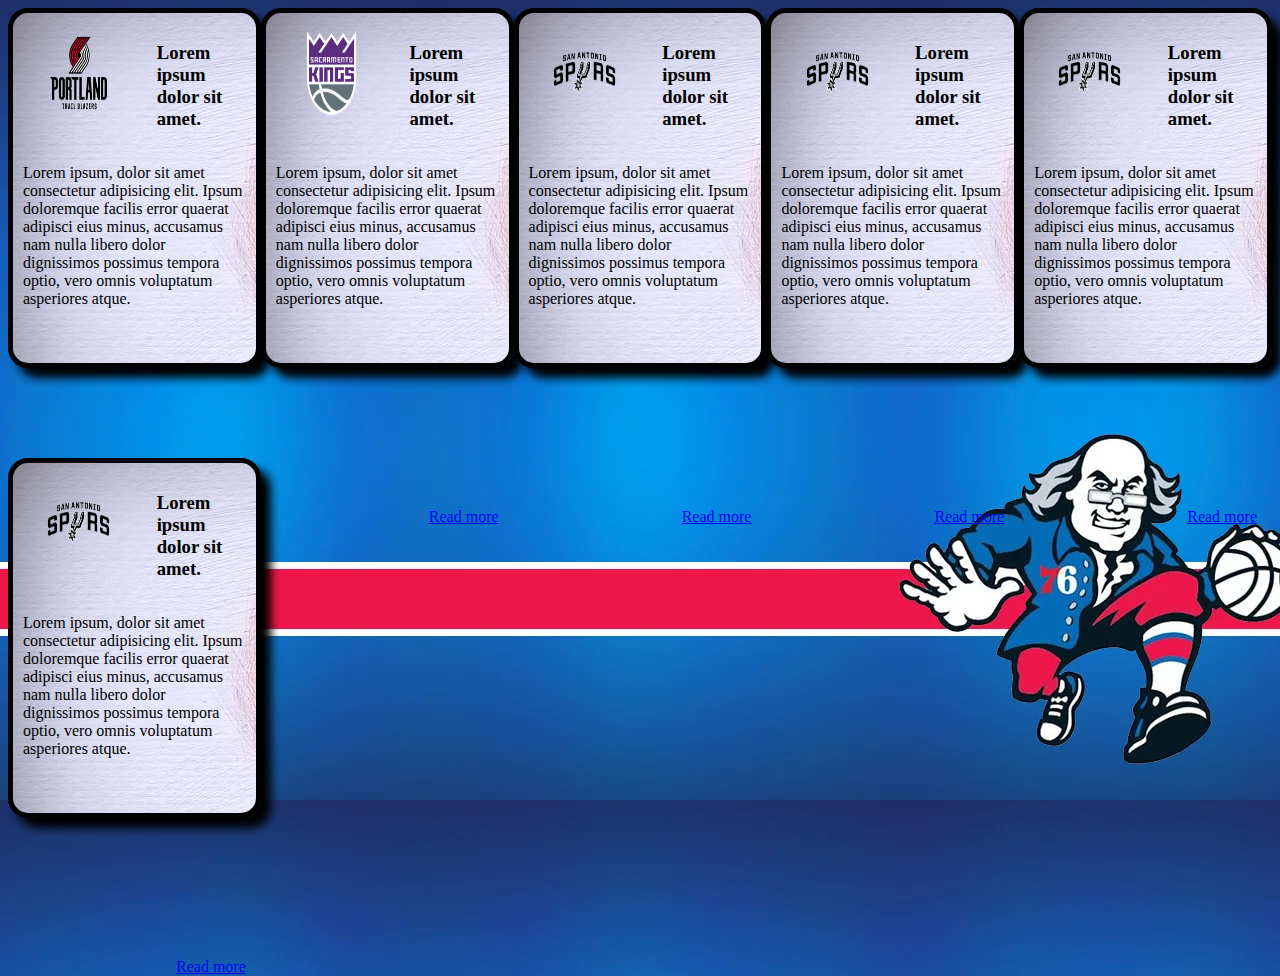
==== index.html @ cfdbb055 "initial commit" ====
<!DOCTYPE html>
<html lang="en">
<head>
    <meta charset="UTF-8">
    <meta http-equiv="X-UA-Compatible" content="IE=edge">
    <meta name="viewport" content="width=device-width, initial-scale=1.0">
    <title>Document</title>
    <link rel="stylesheet" href="index.css">
</head>
<body>
    <div class="circle">
        <div>
        <img src="./nba-portland-trail-blazers-logo-300x300.png" alt="">
        <h3>Lorem ipsum dolor sit amet.</h3>
        </div>
        <div>
        <p>Lorem ipsum, dolor sit amet consectetur adipisicing elit. Ipsum doloremque facilis error quaerat adipisci eius minus, accusamus nam nulla libero dolor dignissimos possimus tempora optio, vero omnis voluptatum asperiores atque.</p>
        </div>
        <div><a href="#">Read more</a></div>
    </div>
    <div class="circle">
        <div>
        <img src="./nba-sacramento-kings-logo-300x300.png" alt="">
        <h3>Lorem ipsum dolor sit amet.</h3>
        </div>
        <div>
        <p>Lorem ipsum, dolor sit amet consectetur adipisicing elit. Ipsum doloremque facilis error quaerat adipisci eius minus, accusamus nam nulla libero dolor dignissimos possimus tempora optio, vero omnis voluptatum asperiores atque.</p>
        </div>
        <div><a href="#">Read more</a></div>
    </div>
    <div class="circle">
        <div>
        <img src="./nba-san-antonio-spurs-logo-300x300.png" alt="">
        <h3>Lorem ipsum dolor sit amet.</h3>
        </div>
        <div>
        <p>Lorem ipsum, dolor sit amet consectetur adipisicing elit. Ipsum doloremque facilis error quaerat adipisci eius minus, accusamus nam nulla libero dolor dignissimos possimus tempora optio, vero omnis voluptatum asperiores atque.</p>
        </div>
        <div><a href="#">Read more</a></div>
    </div>
    <div class="circle">
        <div>
        <img src="./nba-san-antonio-spurs-logo-300x300.png" alt="">
        <h3>Lorem ipsum dolor sit amet.</h3>
        </div>
        <div>
        <p>Lorem ipsum, dolor sit amet consectetur adipisicing elit. Ipsum doloremque facilis error quaerat adipisci eius minus, accusamus nam nulla libero dolor dignissimos possimus tempora optio, vero omnis voluptatum asperiores atque.</p>
        </div>
        <div><a href="#">Read more</a></div>
    </div>
    <div class="circle">
        <div>
        <img src="./nba-san-antonio-spurs-logo-300x300.png" alt="">
        <h3>Lorem ipsum dolor sit amet.</h3>
        </div>
        <div>
        <p>Lorem ipsum, dolor sit amet consectetur adipisicing elit. Ipsum doloremque facilis error quaerat adipisci eius minus, accusamus nam nulla libero dolor dignissimos possimus tempora optio, vero omnis voluptatum asperiores atque.</p>
        </div>
        <div><a href="#">Read more</a></div>
    </div>
    <div class="circle">
        <div>
        <img src="./nba-san-antonio-spurs-logo-300x300.png" alt="">
        <h3>Lorem ipsum dolor sit amet.</h3>
        </div>
        <div>
        <p>Lorem ipsum, dolor sit amet consectetur adipisicing elit. Ipsum doloremque facilis error quaerat adipisci eius minus, accusamus nam nulla libero dolor dignissimos possimus tempora optio, vero omnis voluptatum asperiores atque.</p>
        </div>
        <div><a href="#">Read more</a></div>
    </div>
</body>
</html>
---- index.css ----
body{
    height: 100vh;
    background-color: green;
    display: flex;
    flex-wrap: wrap;
    background: url("./76.webp");
    background-size: 100%;
  
   
}
.circle{
    height: 40vh;
    width: 20%;
    box-sizing: border-box;
    padding: 10px;
    border: 5px solid black;
    background-color: aqua;
    border-radius: 20px;
    box-shadow: 10px 10px 10px black;
    background: url("./bodybackground.jpg");
}
.circle:hover{
    transform:scale(1.2);
}
.circle img{
    height: 100px;
    width: 30%;
    
}
.circle div h3{
    
    width: 30%
}
.circle div:first-child{
    display: flex;
    justify-content: space-around;
}
.circle div:last-child{
    display: flex;
    justify-content: end;
    margin-top: 200px;
    
}
.circle:first-child{
    background-color: yellow;
}
.circle:nth-child(3){
    background-color: orange;
  

   
    
}
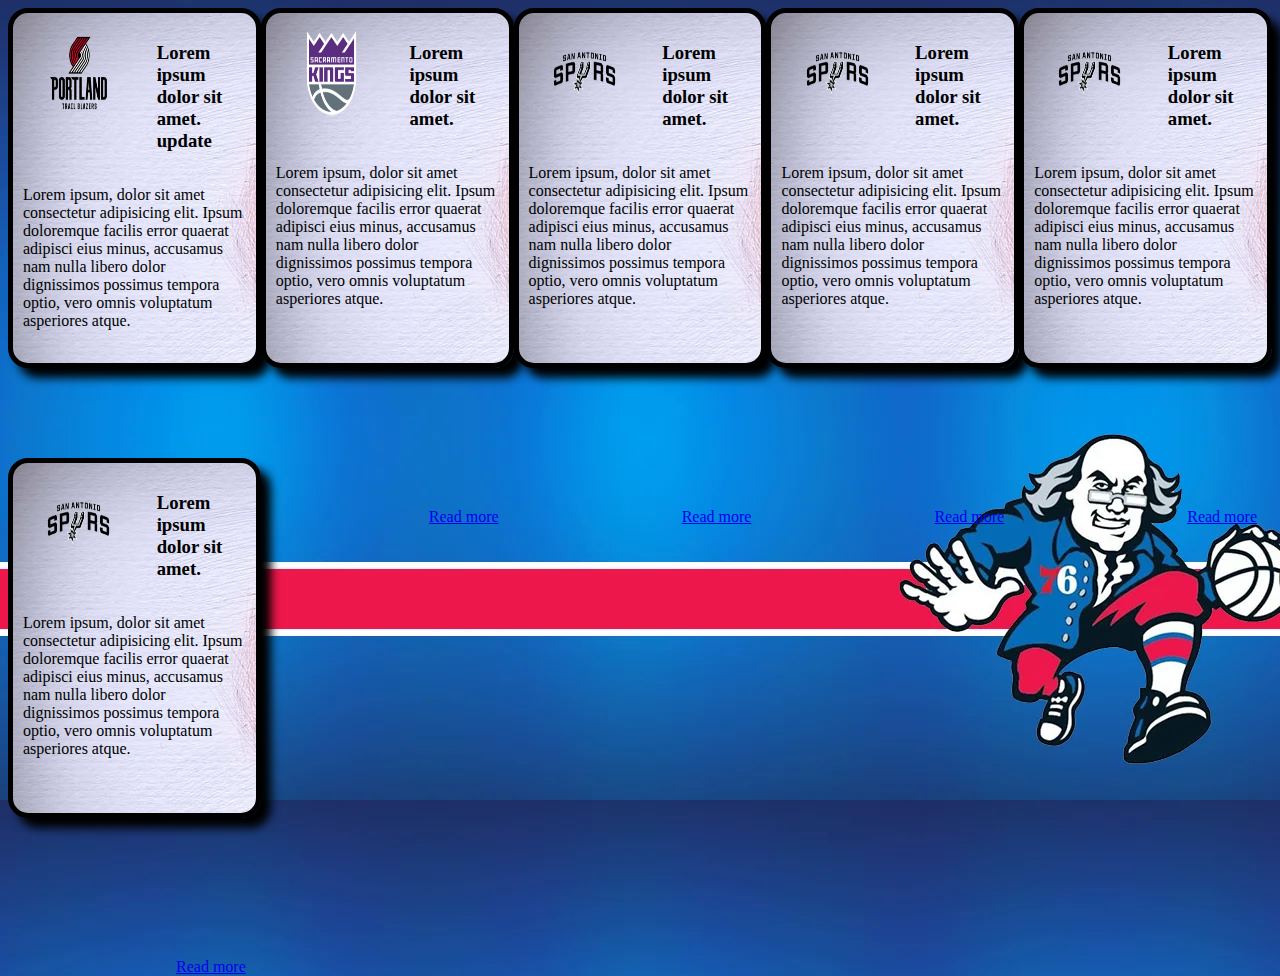
==== commit 1cce172f: "update1" ====
--- a/index.html
+++ b/index.html
@@ -11,7 +11,7 @@
     <div class="circle">
         <div>
         <img src="./nba-portland-trail-blazers-logo-300x300.png" alt="">
-        <h3>Lorem ipsum dolor sit amet.</h3>
+        <h3>Lorem ipsum dolor sit amet. update</h3>
         </div>
         <div>
         <p>Lorem ipsum, dolor sit amet consectetur adipisicing elit. Ipsum doloremque facilis error quaerat adipisci eius minus, accusamus nam nulla libero dolor dignissimos possimus tempora optio, vero omnis voluptatum asperiores atque.</p>
